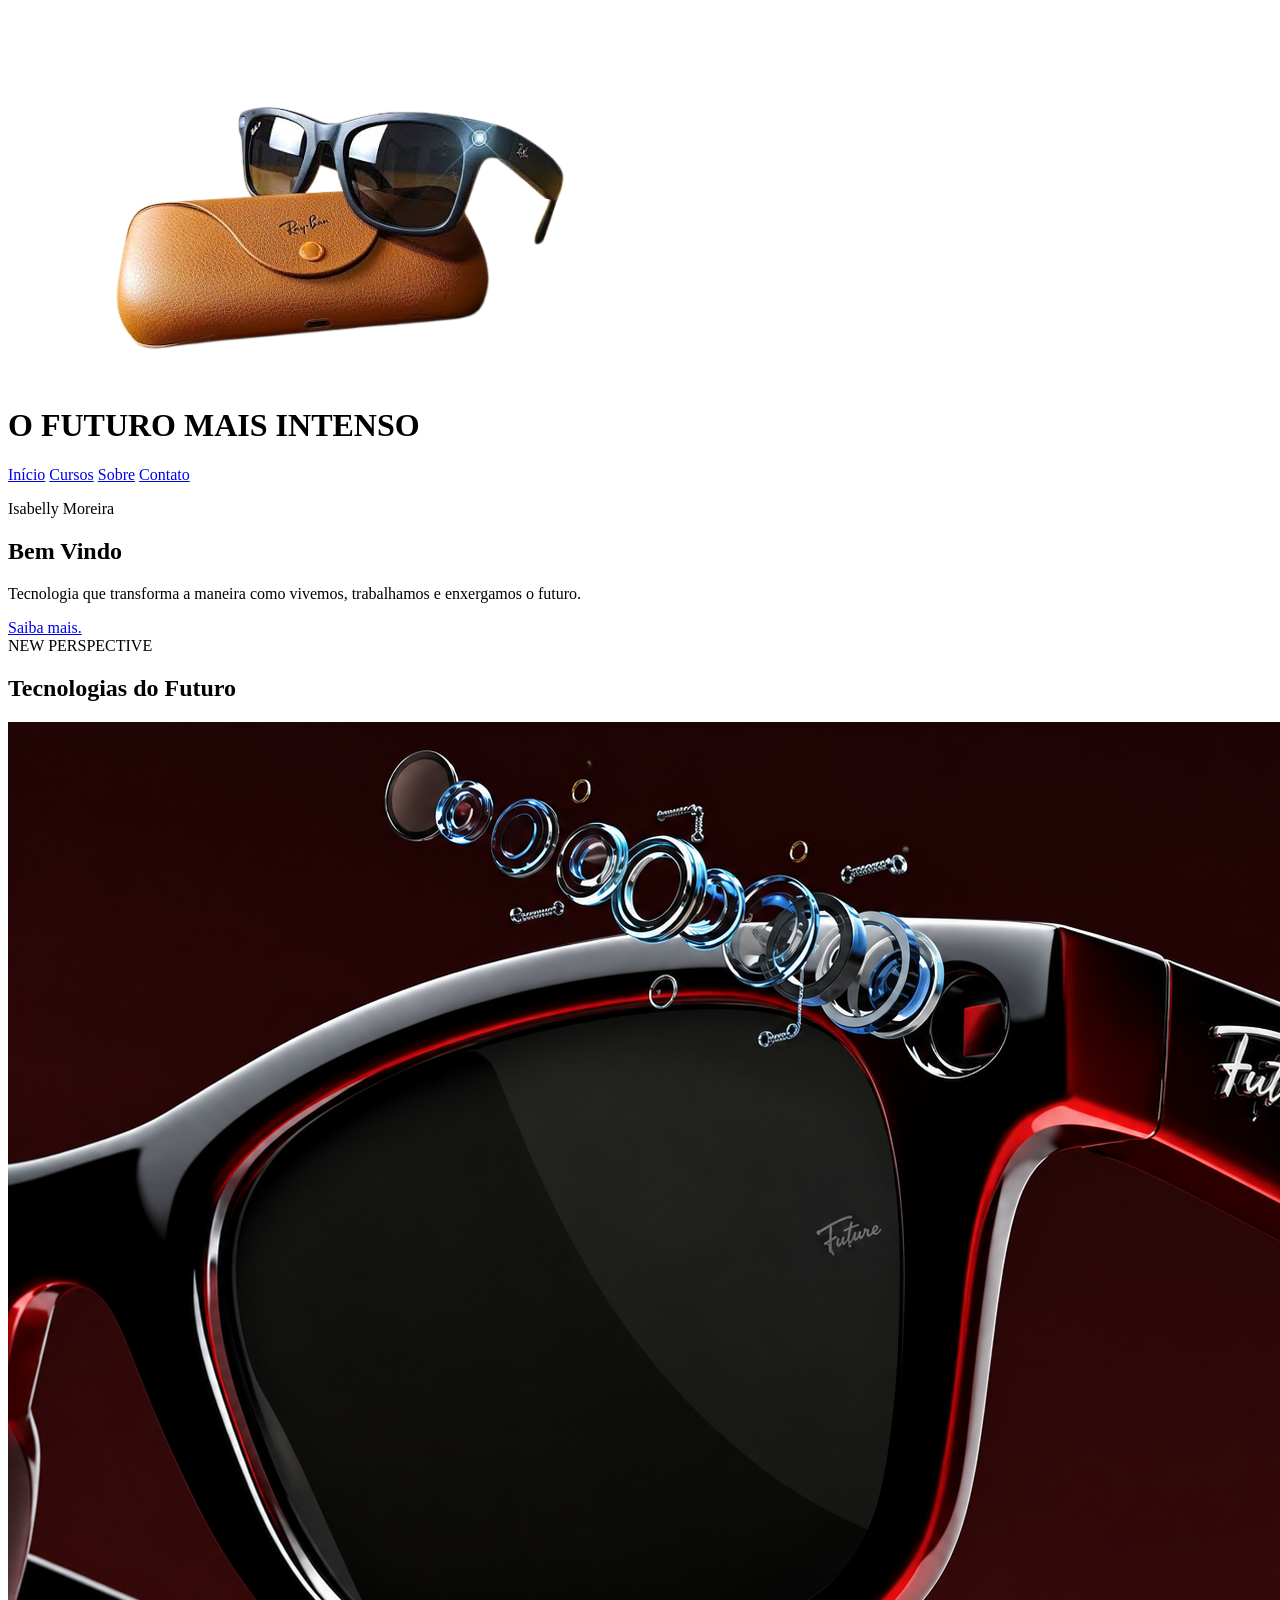
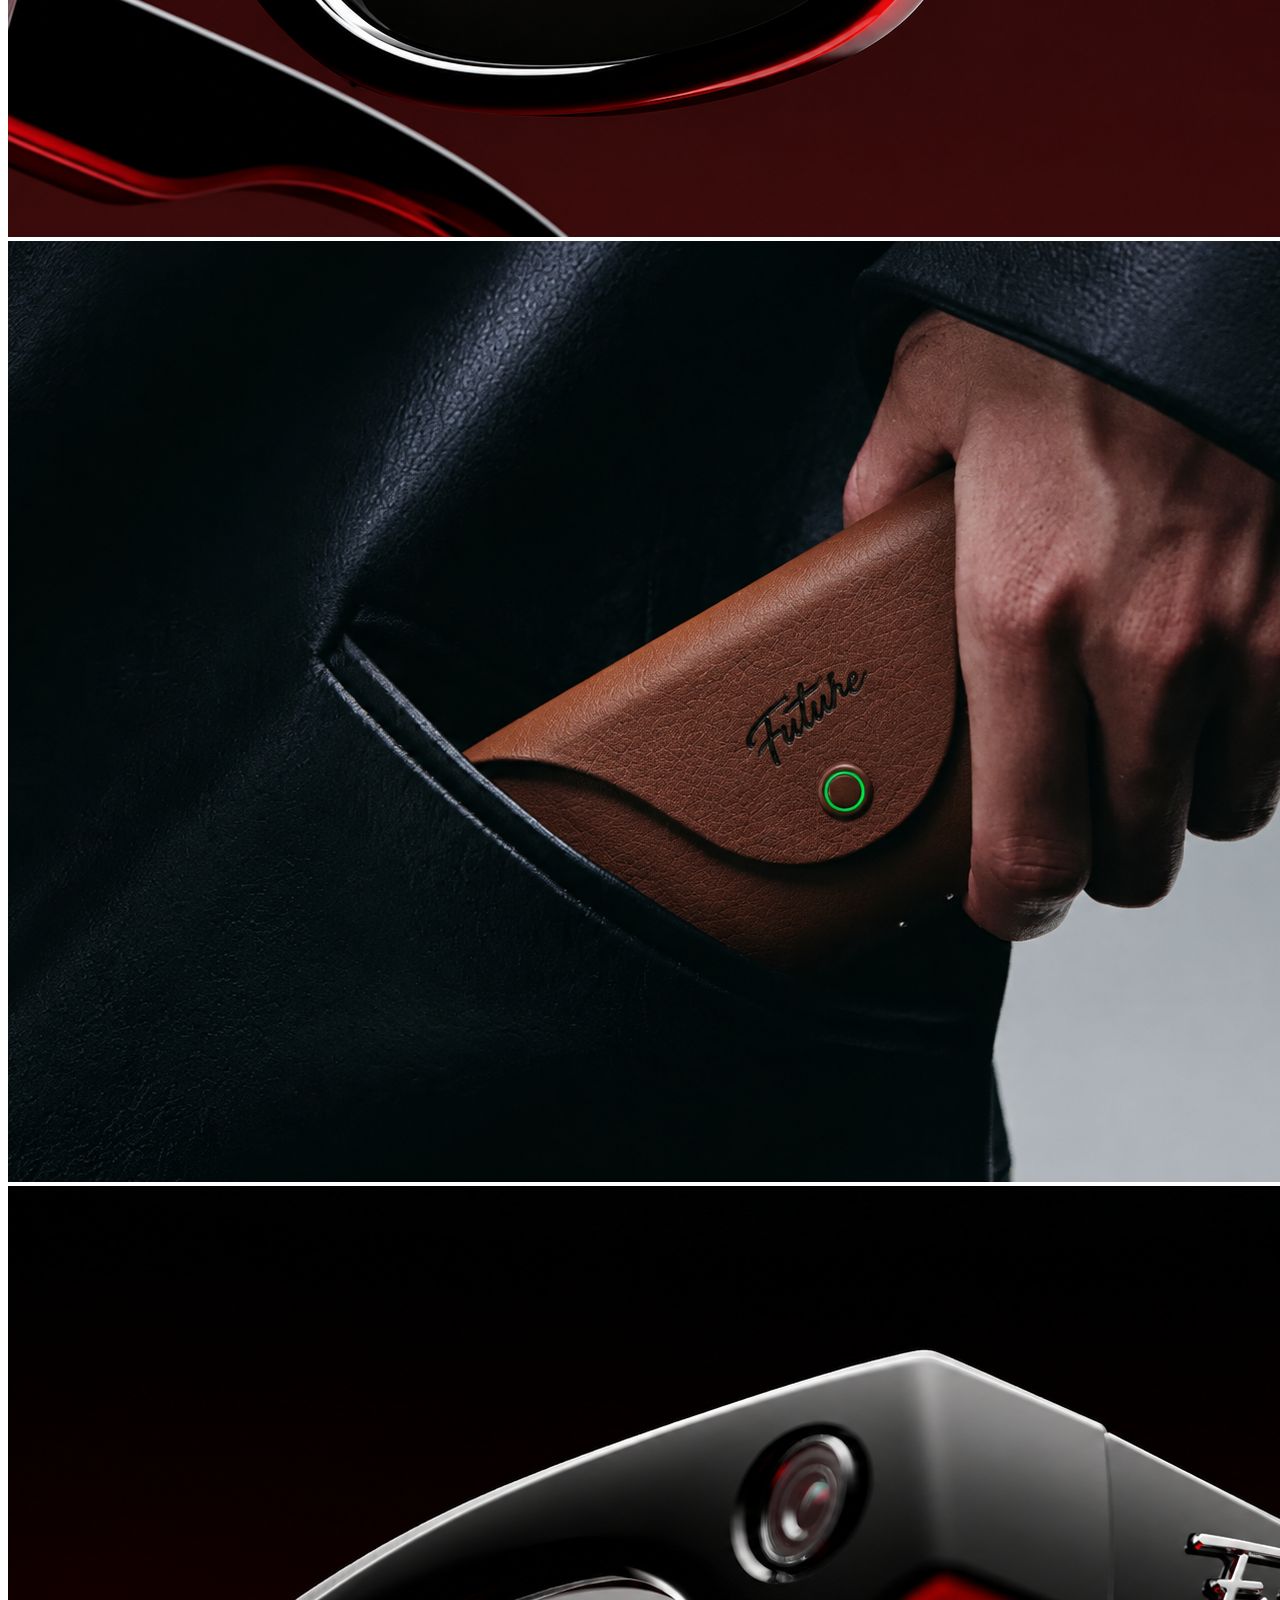
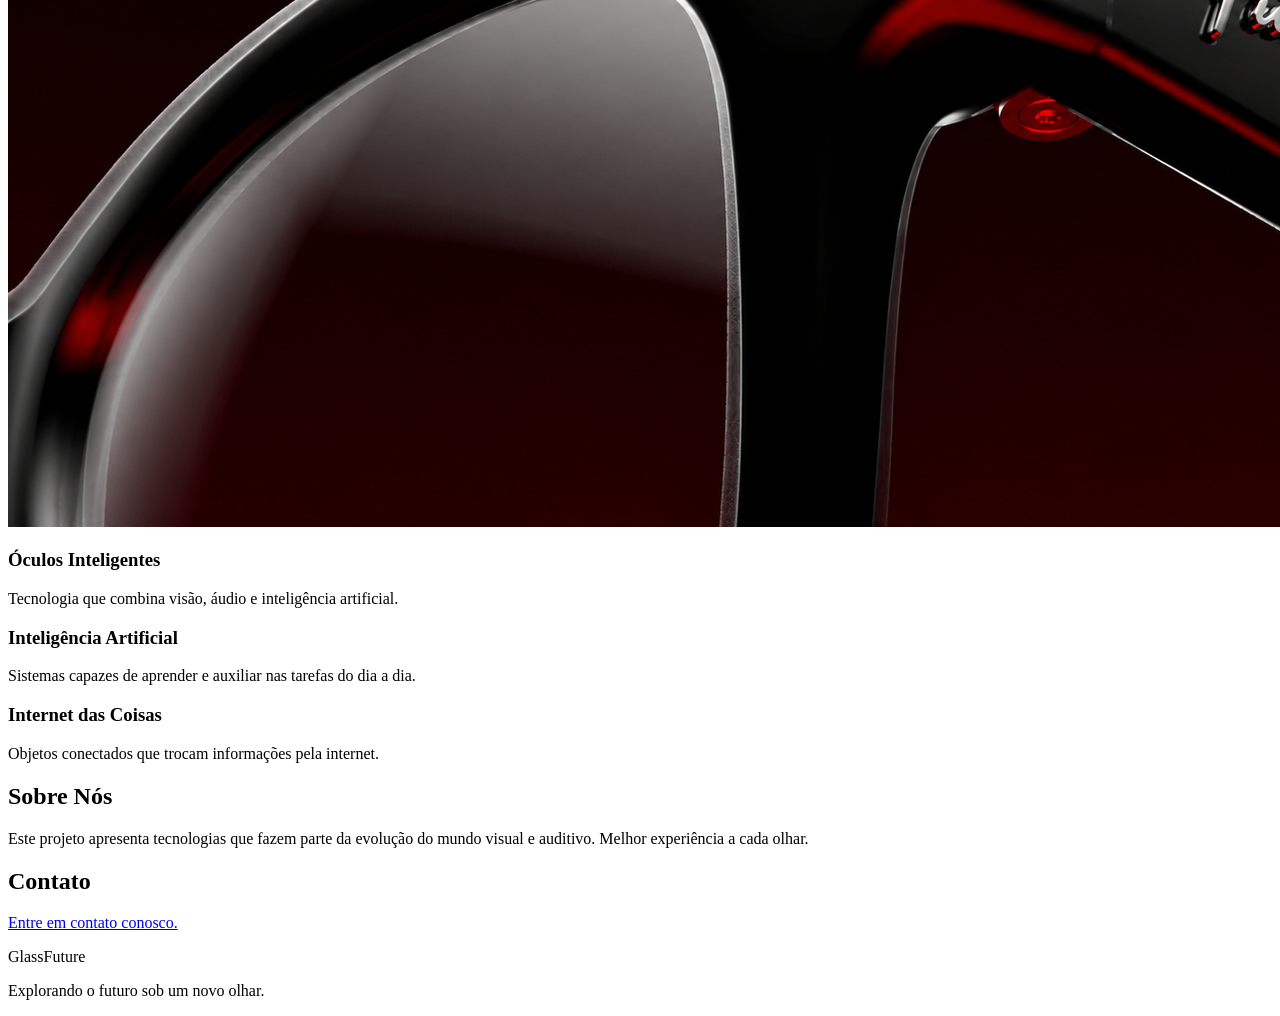
==== index.html @ 6e92ddae "Add files via upload Primeira versão do projeto" ====
<!DOCTYPE html>
<html lang="pt-BR">

<head>
    <meta charset="UTF-8">
    <meta name="viewport" content="width=device-width, initial-scale=1.0">

    <title>GlassFuture</title>

    <link rel="stylesheet" href="css/estilo.css">
</head>

<body>

    <div class="container">

<header>

    <img src="oculos.2.png" alt="O futuro mais intenso">

    <h1>O FUTURO MAIS INTENSO</h1>

    <nav>
        <a href="#inicio">Início</a>
        <a href="#cursos">Cursos</a>
        <a href="#sobre">Sobre</a>
        <a href="#contato">Contato</a>
    </nav>

    <p class="nome-aluno">Isabelly Moreira</p>

</header>

<main>

<section id="inicio">

    <h2>Bem Vindo</h2>

    <p>
        Tecnologia que transforma a maneira como vivemos,
        trabalhamos e enxergamos o futuro.
    </p>

    <a href="#cursos" class="botao">Saiba mais.</a>

</section>

<section id="cursos">

    <div class="titulo-fundo">
        NEW PERSPECTIVE
    </div>

    <h2>Tecnologias do Futuro</h2>

    <div class="carrossel">

        <img src="camera.future.png" alt="Óculos inteligentes">

        <img src="bolso.future.png" alt="Tecnologia do futuro">

        <img src="modern.future.png" alt="Inovação tecnológica">

    </div>

        <article>
            <h3>Óculos Inteligentes</h3>
            <p>
                Tecnologia que combina visão, áudio e inteligência artificial.
            </p>
        </article>

        <article>
            <h3>Inteligência Artificial</h3>
            <p>
                Sistemas capazes de aprender e auxiliar nas tarefas do dia a dia.
            </p>
        </article>

        <article>
            <h3>Internet das Coisas</h3>
            <p>
                Objetos conectados que trocam informações pela internet.
            </p>
        </article>
    </section>

    <section id="sobre">
        <h2>Sobre Nós</h2>

        <p>
            Este projeto apresenta tecnologias que fazem parte
            da evolução do mundo visual e auditivo. Melhor experiência a cada olhar.
        </p>
    </section>

<section id="contato">
    <h2>Contato</h2>

    <a href="contato.html" class="link-contato">
        Entre em contato conosco.
    </a>
</section>

</main>
 
<footer>
    <p>GlassFuture</p>
    <p>Explorando o futuro sob um novo olhar.</p>
</footer>

    </div>

</body>

</html>
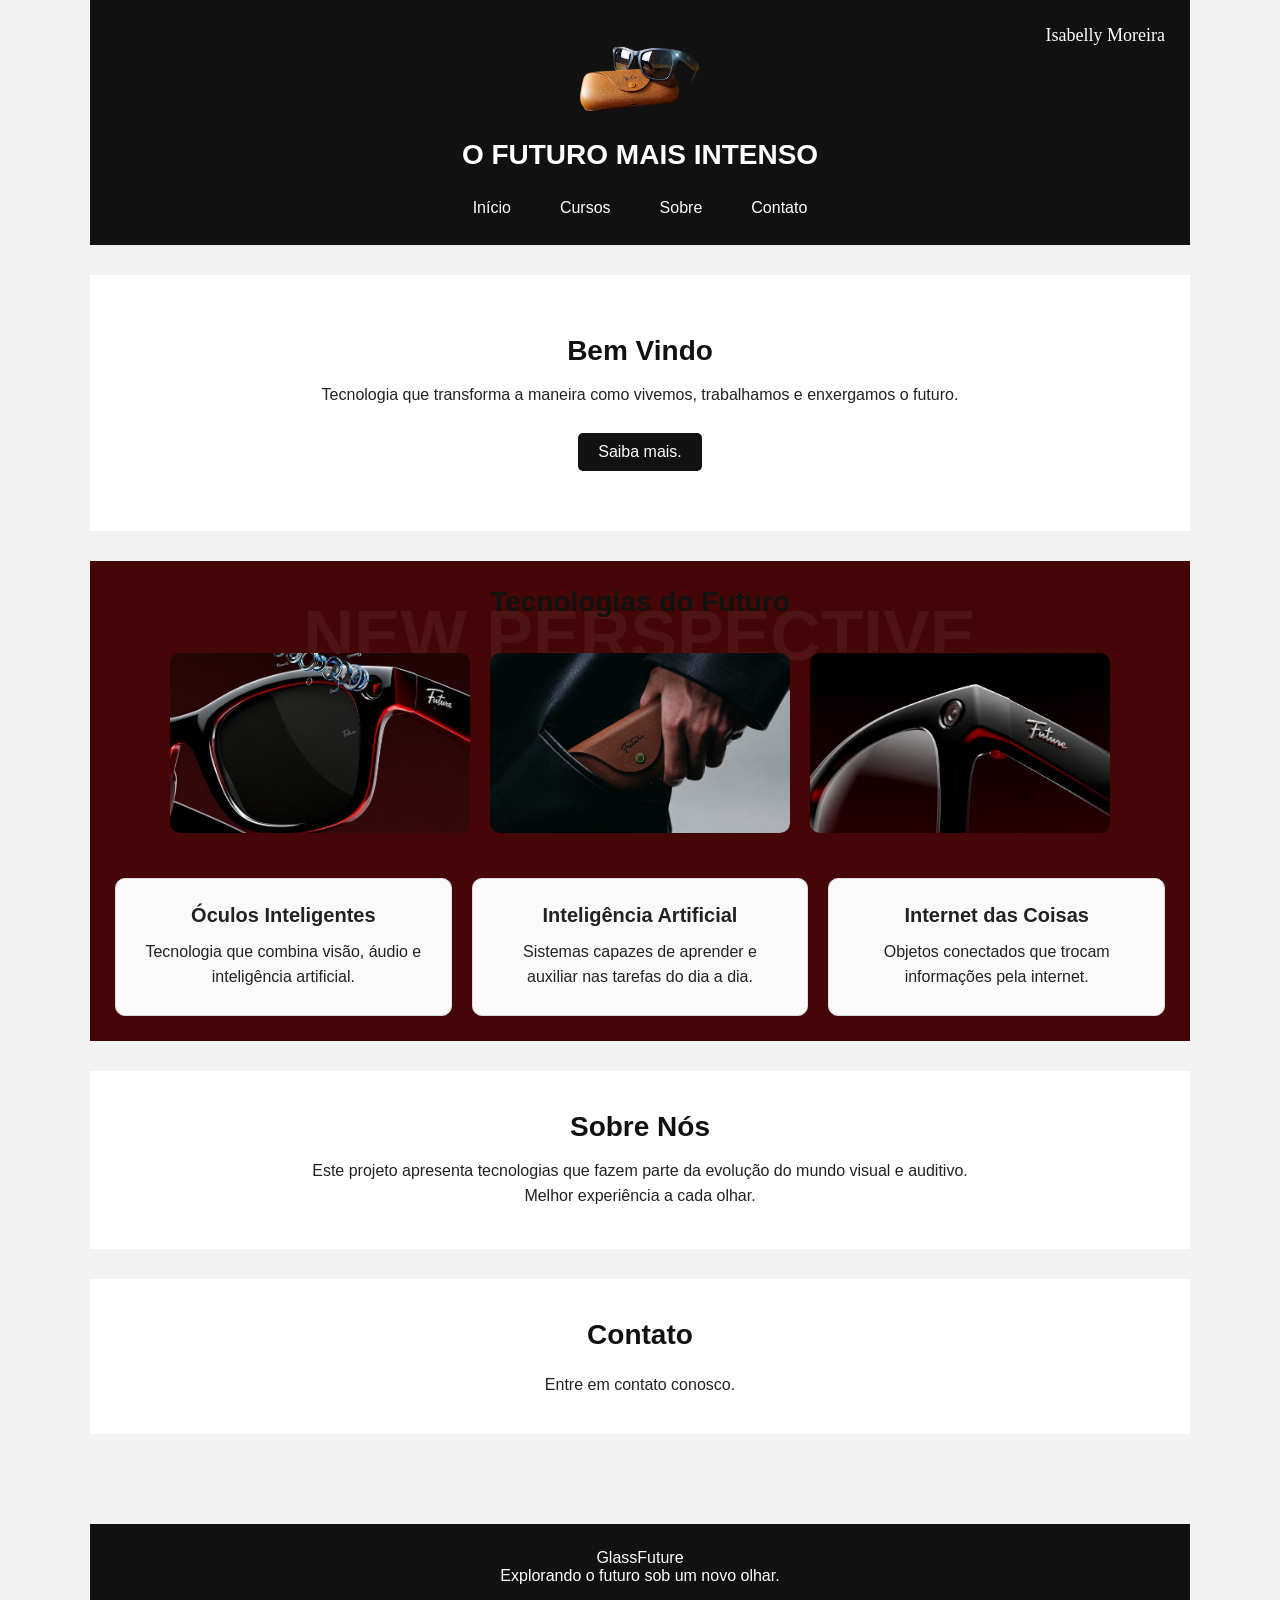
==== commit b39e5c88: "Fix HTML formatting and structure" ====
--- a/index.html
+++ b/index.html
@@ -7,7 +7,7 @@
 
     <title>GlassFuture</title>
 
-    <link rel="stylesheet" href="css/estilo.css">
+    <link rel="stylesheet" href="estilo.css">
 </head>
 
 <body>
@@ -114,4 +114,4 @@
 
 </body>
 
-</html>+</html>
--- a/estilo.css
+++ b/estilo.css
@@ -0,0 +1,322 @@
+html {
+scroll-behavior: smooth;
+}
+
+* {
+  margin: 0;
+  padding: 0;
+  box-sizing: border-box;
+  }
+
+body {
+font-family: Arial, sans-serif;
+background-color: #f2f2f2;
+color: #222;
+}
+
+.container {
+width: 90%;
+max-width: 1100px;
+margin: auto;
+}
+
+/* CABEÇALHO */
+
+header {
+    background-color: #111;
+    color: white;
+    padding: 20px;
+    text-align: center;
+    position: relative;
+}
+
+/* IMAGEM */
+
+header img {
+width: 500px;
+height: 100px;
+object-fit: contain;
+transition: transform 0.8s;
+}
+
+header img:hover {
+transform: rotateY(360deg) scale(1.15);
+}
+
+/* TÍTULO */
+
+header h1 {
+margin-top: 15px;
+margin-bottom: 20px;
+font-size: 28px;
+}
+
+/* MENU */
+
+nav {
+display: flex;
+justify-content: center;
+gap: 25px;
+}
+
+nav a {
+color: white;
+text-decoration: none;
+padding: 8px 12px;
+}
+
+nav a:hover {
+background-color: #333;
+border-radius: 5px;
+}
+
+/* CONTEÚDO */
+
+main {
+padding: 30px 0;
+}
+
+section {
+background-color: white;
+padding: 25px;
+margin-bottom: 30px;
+display: flex;
+flex-wrap: wrap;
+gap: 20px;
+}
+#cursos {
+    background-color: #440606;
+}
+
+section h2 {
+width: 100%;
+text-align: center;
+margin-bottom: 15px;
+font-size: 28px;
+color: #111;
+}
+
+section p {
+width: 100%;
+max-width: 700px;
+margin: 0 auto;
+text-align: center;
+line-height: 1.6;
+}
+
+/* INÍCIO */
+
+#inicio {
+    display: block;
+    text-align: center;
+    padding: 60px 25px;
+}
+
+#inicio h2 {
+    text-align: center;
+    width: 100%;
+}
+
+#inicio p {
+    width: 100%;
+    max-width: 700px;
+    margin: 15px auto 0;
+    text-align: center;
+    line-height: 1.6;
+}
+
+.botao {
+    display: block;
+    width: fit-content;
+    margin: 25px auto 0;
+    padding: 10px 20px;
+    background-color: #111;
+    color: white;
+    text-decoration: none;
+    border-radius: 5px;
+}
+
+.botao:hover {
+    background-color: #333;
+}
+
+/* CARDS */
+article {
+flex: 1;
+min-width: 250px;
+padding: 25px;
+border: 1px solid #ddd;
+border-radius: 10px;
+background-color: #fafafa;
+text-align: center;
+transition: transform 0.3s, box-shadow 0.3s;
+}
+
+article h3 {
+margin-bottom: 12px;
+font-size: 20px;
+}
+
+article p {
+line-height: 1.6;
+}
+
+article:hover {
+transform: translateY(-8px);
+box-shadow: 0 8px 20px rgba(0, 0, 0, 0.15);
+}
+
+/* SOBRE E CONTATO */
+#sobre,
+#contato {
+    display: block;
+    text-align: center;
+    padding: 40px 25px;
+}
+
+#sobre h2,
+#contato h2 {
+    margin-bottom: 15px;
+}
+
+.link-contato {
+    display: block;
+    width: fit-content;
+    margin: 15px auto 0;
+    color: #222;
+    text-decoration: none;
+}
+
+.link-contato:hover {
+    text-decoration: underline;
+}
+
+/* RODAPÉ */
+footer {
+    background-color: #111;
+    color: white;
+    text-align: center;
+    padding: 25px;
+    margin-top: 30px;
+    font-family: "Trebuchet MS", Arial, sans-serif;
+}
+
+/* CELULAR */
+
+@media (max-width: 600px) {
+
+.container {
+    width: 95%;
+}
+
+header img {
+    width: 100%;
+    height: auto;
+}
+
+header h1 {
+    font-size: 22px;
+}
+
+nav {
+    flex-direction: column;
+    gap: 10px;
+}
+
+section {
+    display: block;
+}
+
+article {
+    margin-bottom: 20px; 
+}
+}
+.link-contato {
+    display: inline-block;
+    margin-top: 10px;
+    color: #222;
+    text-decoration: none;
+    border: none;
+}
+
+.link-contato:hover {
+    text-decoration: underline;
+}
+
+.pagina-contato {
+    text-align: center;
+    padding: 50px 25px;
+}
+
+.pagina-contato p {
+    margin: 15px auto;
+}
+/* CARROSSEL */
+
+.carrossel {
+    width: 100%;
+    overflow: hidden;
+    display: flex;
+    justify-content: center;
+    gap: 20px;
+    margin-bottom: 25px;
+}
+
+.carrossel img {
+    width: 300px;
+    height: 180px;
+    object-fit: cover;
+    border-radius: 10px;
+    flex-shrink: 0;
+    animation: passar 8s infinite;
+}
+@keyframes passar {
+
+    0% {
+        transform: translateX(0);
+    }
+
+    50% {
+        transform: translateX(-320px);
+    }
+
+    100% {
+        transform: translateX(0);
+    }
+
+}
+#cursos {
+    position: relative;
+    overflow: hidden;
+}
+
+.titulo-fundo {
+    position: absolute;
+    top: 35px;
+    left: 0;
+    width: 100%;
+    text-align: center;
+
+    font-size: 70px;
+    font-weight: bold;
+    color: #fdfbfb;
+    opacity: 0.05;
+
+    z-index: 0;
+}
+
+#cursos h2,
+#cursos .carrossel,
+#cursos article {
+    position: relative;
+    z-index: 1;
+}
+.nome-aluno {
+    position: absolute;
+    right: 25px;
+    top: 25px;
+
+    font-size: 18px;
+    font-family: "Brush Script MT", "Segoe Script", cursive;
+    color: white;
+}
